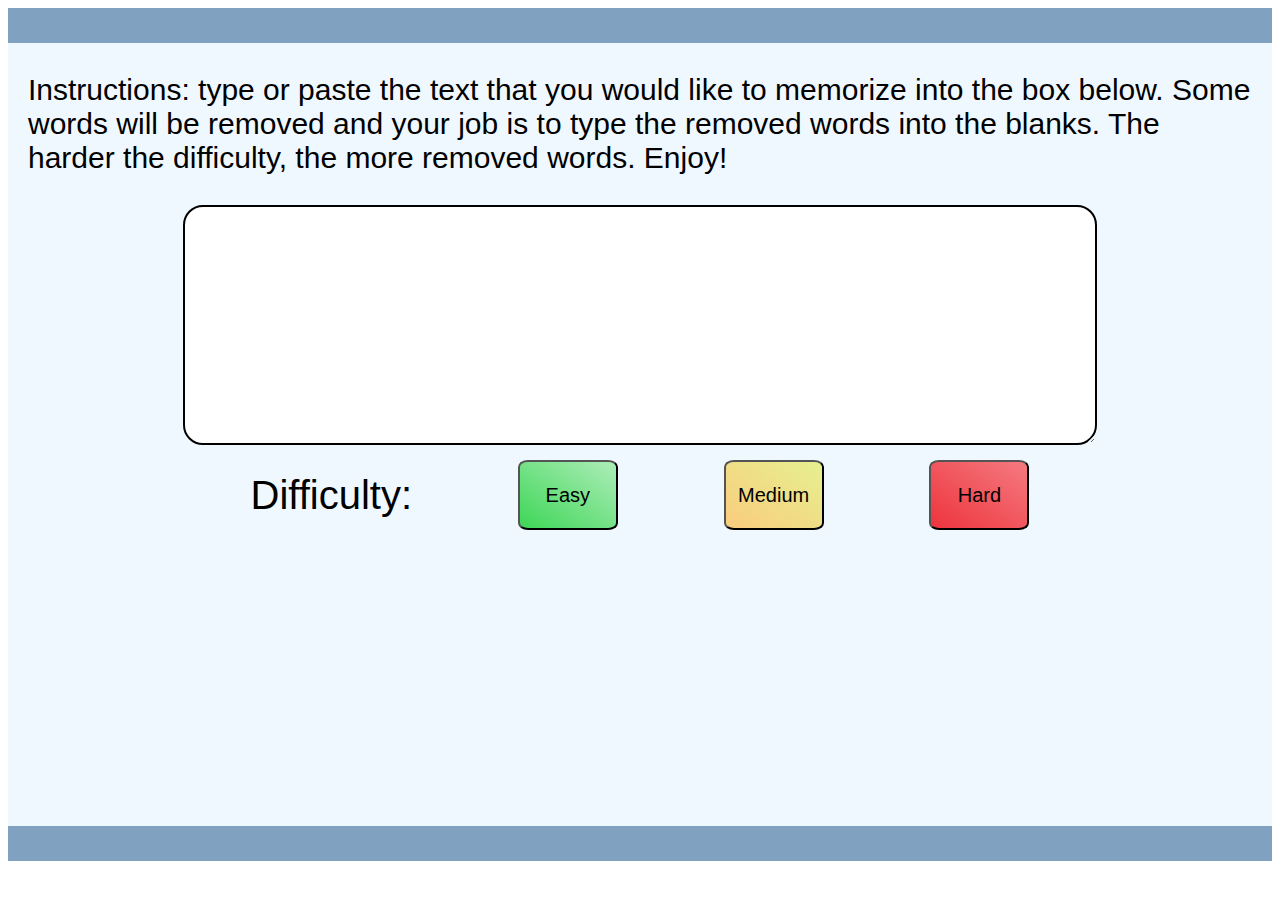
==== index.html @ 795a5b3a "Add files via upload" ====
<!DOCTYPE html>

<html>
    <link rel="stylesheet" href="memorize2.css">
    <body>
        <div id="visible">
            <p>Instructions: type or paste the text that you would like to memorize into the box below. Some words will be removed and your job is to type the removed words into the blanks. The harder the difficulty, the more removed words. Enjoy!</p>
            <div id="form">
                <textarea id="input"></textarea>
            </div>
            <div id="outer">
                <div id="inner">
                    Difficulty: 
                    <button type="button" id="easy">Easy</button>
                    <button type="button" id="medium">Medium</button>
                    <button type="button" id="hard">Hard</button>
                </div>
            </div>
        </div>
        <div id="secret">
            <div id="score"></div>
            <div id="up"></div>
            <div id="buttons">
                <button class="ibutton" type="button" id="finish">Submit</button>
                <button class="ibutton" type="button" id="play">Play Again</button>
            </div>
        </div>
    </body>
    <script src="memorize2.js"></script>
</html>
---- memorize2.css ----
* {
    font-family:'Trebuchet MS', 'Lucida Sans Unicode', 'Lucida Grande', 'Lucida Sans', Arial, sans-serif
}
#visible {
    background-color: aliceblue;
    border-top: 35px solid #80a1bf;
    border-bottom: 35px solid #80a1bf;
    height: 87vh;
}
p {
    font-size: 30px;
    margin-left: 20px;
    margin-right: 20px;
}
#form {
    width: 100%;
    height: 240px;
    display: flex;
    justify-content: center;
}
textarea {
    width: 70%;
    border: 2px solid black;
    border-radius: 20px;
    padding: 13px;
    font-size: 25px;
}
#outer {
    height: 100px;
    display: flex;
    justify-content: center;
}
#inner {
    width: 70%;
    display: flex;
    justify-content: space-around;
    align-items: center;
    font-size: 40px;
}
button {
    width: 100px;
    height: 70%;
    border-radius: 10%;
    font-size: 20px;
}
button:hover {
    text-decoration: underline;
}
#easy {
    background-image: linear-gradient(35deg, #3ed657, #adedb8);
}
#medium {
    background-image: linear-gradient(35deg, #facc7d, #e6f090)
}
#hard {
    background-image: linear-gradient(35deg, #ed343d, #f57a80)
}
#secret {
    position: relative;
    display: none;
    flex-direction: column;
    width: 99%;
    height: 82vh;
    border-top: 35px solid #195e94;
    border-bottom: 35px solid #195e94;
    border-left: 5px solid #195e94;
    border-right: 5px solid #195e94;
    background-color: #a2c5e0;
}
#buttons {
    margin-top: auto;
    display: flex;
    flex-direction: column;
}
.ibutton {
    height: max-content;
    margin-left: 40px;
    font-size: 30px;
    width: max-content;
}
#up {
    background-color: aliceblue;
    padding: 20px;
    font-size: 20px;
}
img {
    width: 30px;
    position: relative;
    top: 8px;
    z-index: 10;
    background-color: white;
    border-radius: 100%; 
}
#play {
    display: none;
    margin-top: 10px;
}
.idk {
    background-color: gray;
}
.check {
    border: 2px solid #0a40f2;
    width: 150px;
}
.error {
    margin-left: 5px;
}
#score {
    font-size: 30px;
    text-align: center;
    margin-bottom: 0px;
}
@media (orientation: portrait) {
    p {
        font-size: 60px;
        margin: 65px;
        text-align: left;
    }
    #form {
        height: 500px;
    }
    #outer {
        position: relative;
        bottom: 100px;
        top: 90px;
    }
    #inner {
        transform: scale(1.3);
    }
    #secret {
        border-top: 100px solid #195e94;
    }
    #up {
        font-size: 70px;
    }
    .ibutton {
        font-size: 80px;
    }
    .check {
        height: 40px;
        width: 200px;
        padding-bottom: 20px;
        padding-top: 20px;
        font-size: 50px;
    }
    #score {
        font-size: 80px;
    }
    img {
        width: 80px;
    }
}

.short {
    width: 500px;
    height: 100px;
    background-color: #f57a80;
    font-weight: bold;
    color: white;
    border-radius: 30px;
    animation: short linear 6s;
    top: -150px;
    position: absolute;
    margin-left: auto;
    margin-right: auto;
    left: 0;
    right: 0;
    font-size: 40px;
    display: flex;
    justify-content: center;
    align-items: center; 
}
@keyframes short {
    0% {
        margin-top: -150px;
    }
    15% {
        margin-top: 200px;
    }
    90% {
        margin-top: 200px;
    }
    100% {
        margin-top: -150px;
    }
}
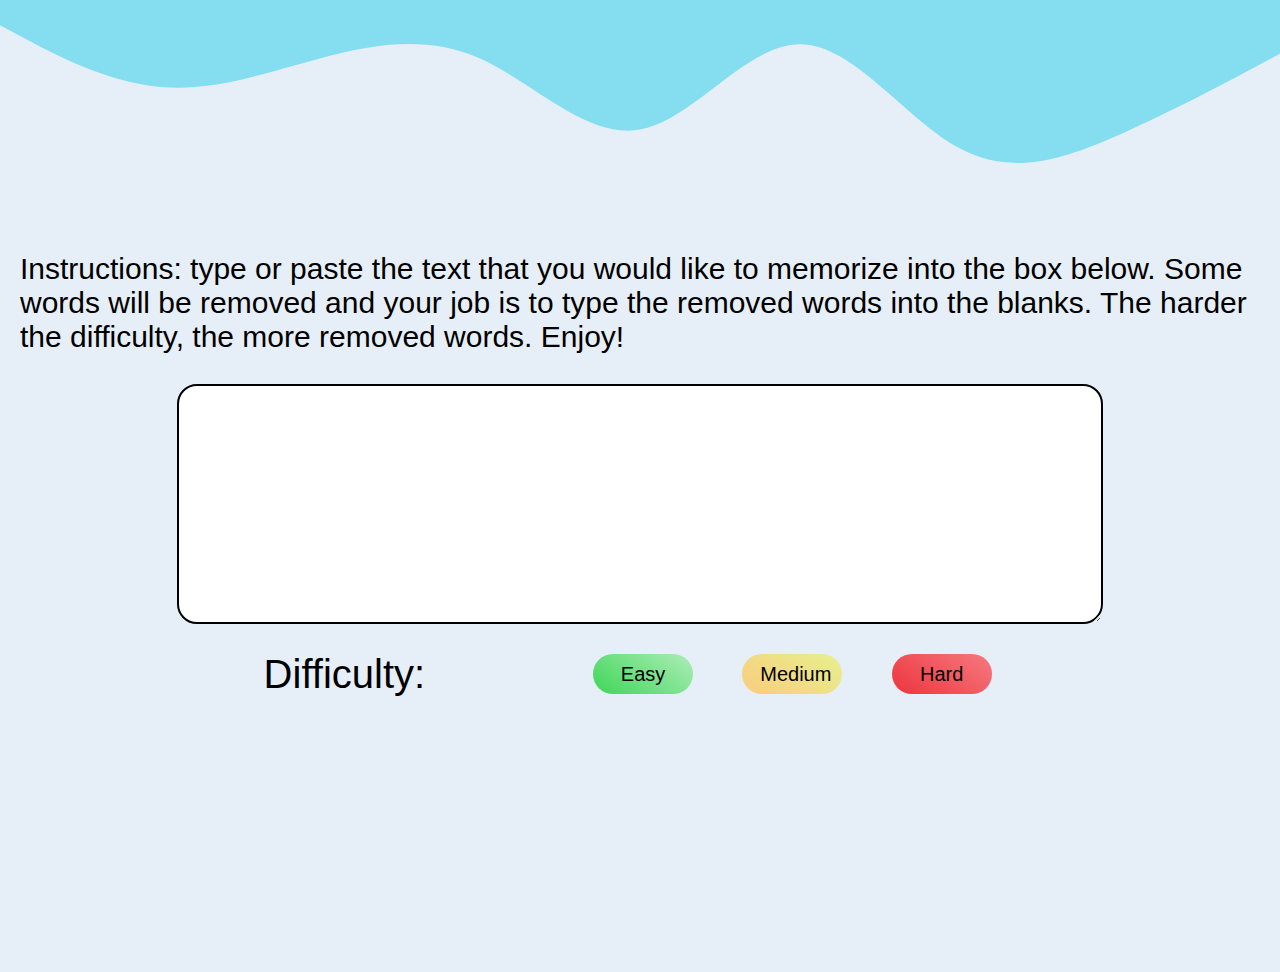
==== commit f47801a6: "Add files via upload" ====
--- a/index.html
+++ b/index.html
@@ -1,30 +1,38 @@
 <!DOCTYPE html>
-
-<html>
+<html lang="en">
+<head>
+    <meta charset="UTF-8">
+    <meta http-equiv="X-UA-Compatible" content="IE=edge">
+    <meta name="viewport" content="width=device-width, initial-scale=1.0">
+    <title>Document</title>
     <link rel="stylesheet" href="memorize2.css">
-    <body>
-        <div id="visible">
-            <p>Instructions: type or paste the text that you would like to memorize into the box below. Some words will be removed and your job is to type the removed words into the blanks. The harder the difficulty, the more removed words. Enjoy!</p>
-            <div id="form">
-                <textarea id="input"></textarea>
-            </div>
-            <div id="outer">
-                <div id="inner">
-                    Difficulty: 
+</head>
+<body>
+    <svg class="wave" xmlns="http://www.w3.org/2000/svg" viewBox="0 0 1440 320"><path fill="#84def0" fill-opacity="1" d="M0,96L30,112C60,128,120,160,180,165.3C240,171,300,149,360,133.3C420,117,480,107,540,133.3C600,160,660,224,720,213.3C780,203,840,117,900,117.3C960,117,1020,203,1080,234.7C1140,267,1200,245,1260,218.7C1320,192,1380,160,1410,144L1440,128L1440,0L1410,0C1380,0,1320,0,1260,0C1200,0,1140,0,1080,0C1020,0,960,0,900,0C840,0,780,0,720,0C660,0,600,0,540,0C480,0,420,0,360,0C300,0,240,0,180,0C120,0,60,0,30,0L0,0Z"></path></svg>
+    <div id="visible">
+        <p>Instructions: type or paste the text that you would like to memorize into the box below. Some words will be removed and your job is to type the removed words into the blanks. The harder the difficulty, the more removed words. Enjoy!</p>
+        <div id="form">
+            <textarea id="input"></textarea>
+        </div>
+        <div id="outer">
+            <div id="inner">
+                Difficulty: 
+                <div class="buttons">
                     <button type="button" id="easy">Easy</button>
                     <button type="button" id="medium">Medium</button>
                     <button type="button" id="hard">Hard</button>
                 </div>
             </div>
         </div>
-        <div id="secret">
-            <div id="score"></div>
-            <div id="up"></div>
-            <div id="buttons">
-                <button class="ibutton" type="button" id="finish">Submit</button>
-                <button class="ibutton" type="button" id="play">Play Again</button>
-            </div>
+    </div>
+    <div id="secret">
+        <div id="score"></div>
+        <div id="up"></div>
+        <div id="buttons">
+            <button class="ibutton" type="button" id="finish">Submit</button>
+            <button class="ibutton" type="button" id="play">Play Again</button>
         </div>
-    </body>
-    <script src="memorize2.js"></script>
+    </div>
+</body>
+<script src="memorize2.js"></script>
 </html>
--- a/memorize2.css
+++ b/memorize2.css
@@ -1,11 +1,18 @@
 * {
-    font-family:'Trebuchet MS', 'Lucida Sans Unicode', 'Lucida Grande', 'Lucida Sans', Arial, sans-serif
+    font-family:'Trebuchet MS', 'Lucida Sans Unicode', 'Lucida Grande', 'Lucida Sans', Arial, sans-serif;
+}
+body {
+    margin: 0;
+    padding: 0;
+    background: rgb(230, 239, 248);
+    height: 80vh;
+}
+.wave {
+    position: absolute;
+    top: -60px;
 }
 #visible {
-    background-color: aliceblue;
-    border-top: 35px solid #80a1bf;
-    border-bottom: 35px solid #80a1bf;
-    height: 87vh;
+    margin-top: 28vh;
 }
 p {
     font-size: 30px;
@@ -55,17 +62,25 @@
 #hard {
     background-image: linear-gradient(35deg, #ed343d, #f57a80)
 }
+.buttons {
+    display: flex;
+    width: 50%;
+    justify-content: space-around;
+}
+.buttons button {
+    border-radius: 20px;
+    border: none;
+    padding: 2% 4%;
+}
 #secret {
     position: relative;
     display: none;
     flex-direction: column;
-    width: 99%;
-    height: 82vh;
+    width: 100%;
+    min-height: 87vh;
     border-top: 35px solid #195e94;
     border-bottom: 35px solid #195e94;
-    border-left: 5px solid #195e94;
-    border-right: 5px solid #195e94;
-    background-color: #a2c5e0;
+    background: linear-gradient(30deg, rgb(230, 239, 248), rgb(137, 187, 236));
 }
 #buttons {
     margin-top: auto;
@@ -74,14 +89,20 @@
 }
 .ibutton {
     height: max-content;
+    width: max-content;
     margin-left: 40px;
+    margin-top: 6px;
+    margin-bottom: 15px;
     font-size: 30px;
-    width: max-content;
+    padding-left: 1%;
+    padding-right: 1%;
+    border: none;
+    border-radius: 20px;
+    border: 1px solid rgb(54, 52, 52);
 }
 #up {
-    background-color: aliceblue;
     padding: 20px;
-    font-size: 20px;
+    font-size: 1.5rem;
 }
 img {
     width: 30px;
@@ -93,14 +114,18 @@
 }
 #play {
     display: none;
-    margin-top: 10px;
 }
 .idk {
     background-color: gray;
 }
 .check {
-    border: 2px solid #0a40f2;
+    border-radius: 10px;
+    border: 1px solid black;
+    padding-top: 0.1%;
+    padding-bottom: 0.1%;
+    padding-left: 0.5%;
     width: 150px;
+    font-size: 1.5rem;
 }
 .error {
     margin-left: 5px;
@@ -109,46 +134,7 @@
     font-size: 30px;
     text-align: center;
     margin-bottom: 0px;
-}
-@media (orientation: portrait) {
-    p {
-        font-size: 60px;
-        margin: 65px;
-        text-align: left;
-    }
-    #form {
-        height: 500px;
-    }
-    #outer {
-        position: relative;
-        bottom: 100px;
-        top: 90px;
-    }
-    #inner {
-        transform: scale(1.3);
-    }
-    #secret {
-        border-top: 100px solid #195e94;
-    }
-    #up {
-        font-size: 70px;
-    }
-    .ibutton {
-        font-size: 80px;
-    }
-    .check {
-        height: 40px;
-        width: 200px;
-        padding-bottom: 20px;
-        padding-top: 20px;
-        font-size: 50px;
-    }
-    #score {
-        font-size: 80px;
-    }
-    img {
-        width: 80px;
-    }
+    background: rgb(211, 227, 242);
 }
 
 .short {
@@ -172,15 +158,85 @@
 }
 @keyframes short {
     0% {
-        margin-top: -150px;
+        margin-top: -100px;
     }
     15% {
-        margin-top: 200px;
+        margin-top: 300px;
     }
     90% {
-        margin-top: 200px;
+        margin-top: 300px;
     }
     100% {
         margin-top: -150px;
     }
+}
+
+@media (max-width: 500px) {
+    body {
+        overflow-x: hidden;
+    }
+    .wave {
+        top: 20px;
+        transform: scale(1, 2);
+    }
+    p {
+        font-size: 1.5rem;
+        text-align: center;
+        position: relative;
+        top: -50px;
+        margin: 0 40px;
+    }
+    #form {
+        position: relative;
+        top: -20px;
+        height: 200px;
+        width: 90%;
+        margin: 20px auto;
+        position: relative;
+    }
+    #outer {
+        width: 100%;
+    }
+    #inner {
+        width: 100%;
+        display: flex;
+        align-items: center;
+        flex-direction: column;
+        font-size: 2rem;
+    }
+    .buttons {
+        width: 100%;
+        display: flex;
+        justify-content: space-around;
+        margin-bottom: 50px;
+        margin-top: 20px;
+    }
+    .buttons button {
+        width: 28%;
+        height: max-content;
+        border: none;
+        border-radius: 10px;
+        padding: 1% 2%;
+    }
+    #secret {
+        border-top: 60px solid #195e94;
+    }
+    #up {
+        font-size: 2rem;
+    }
+    .ibutton {
+        font-size: 2rem;
+        padding: 2% 4%;
+    }
+    .check {
+        font-size: 1.5rem;
+        margin-bottom: 10px;
+        padding-left: 10px;
+    }
+    #score {
+        font-size: 2rem;
+    }
+    img {
+        width: 1.3em;
+    }
 }